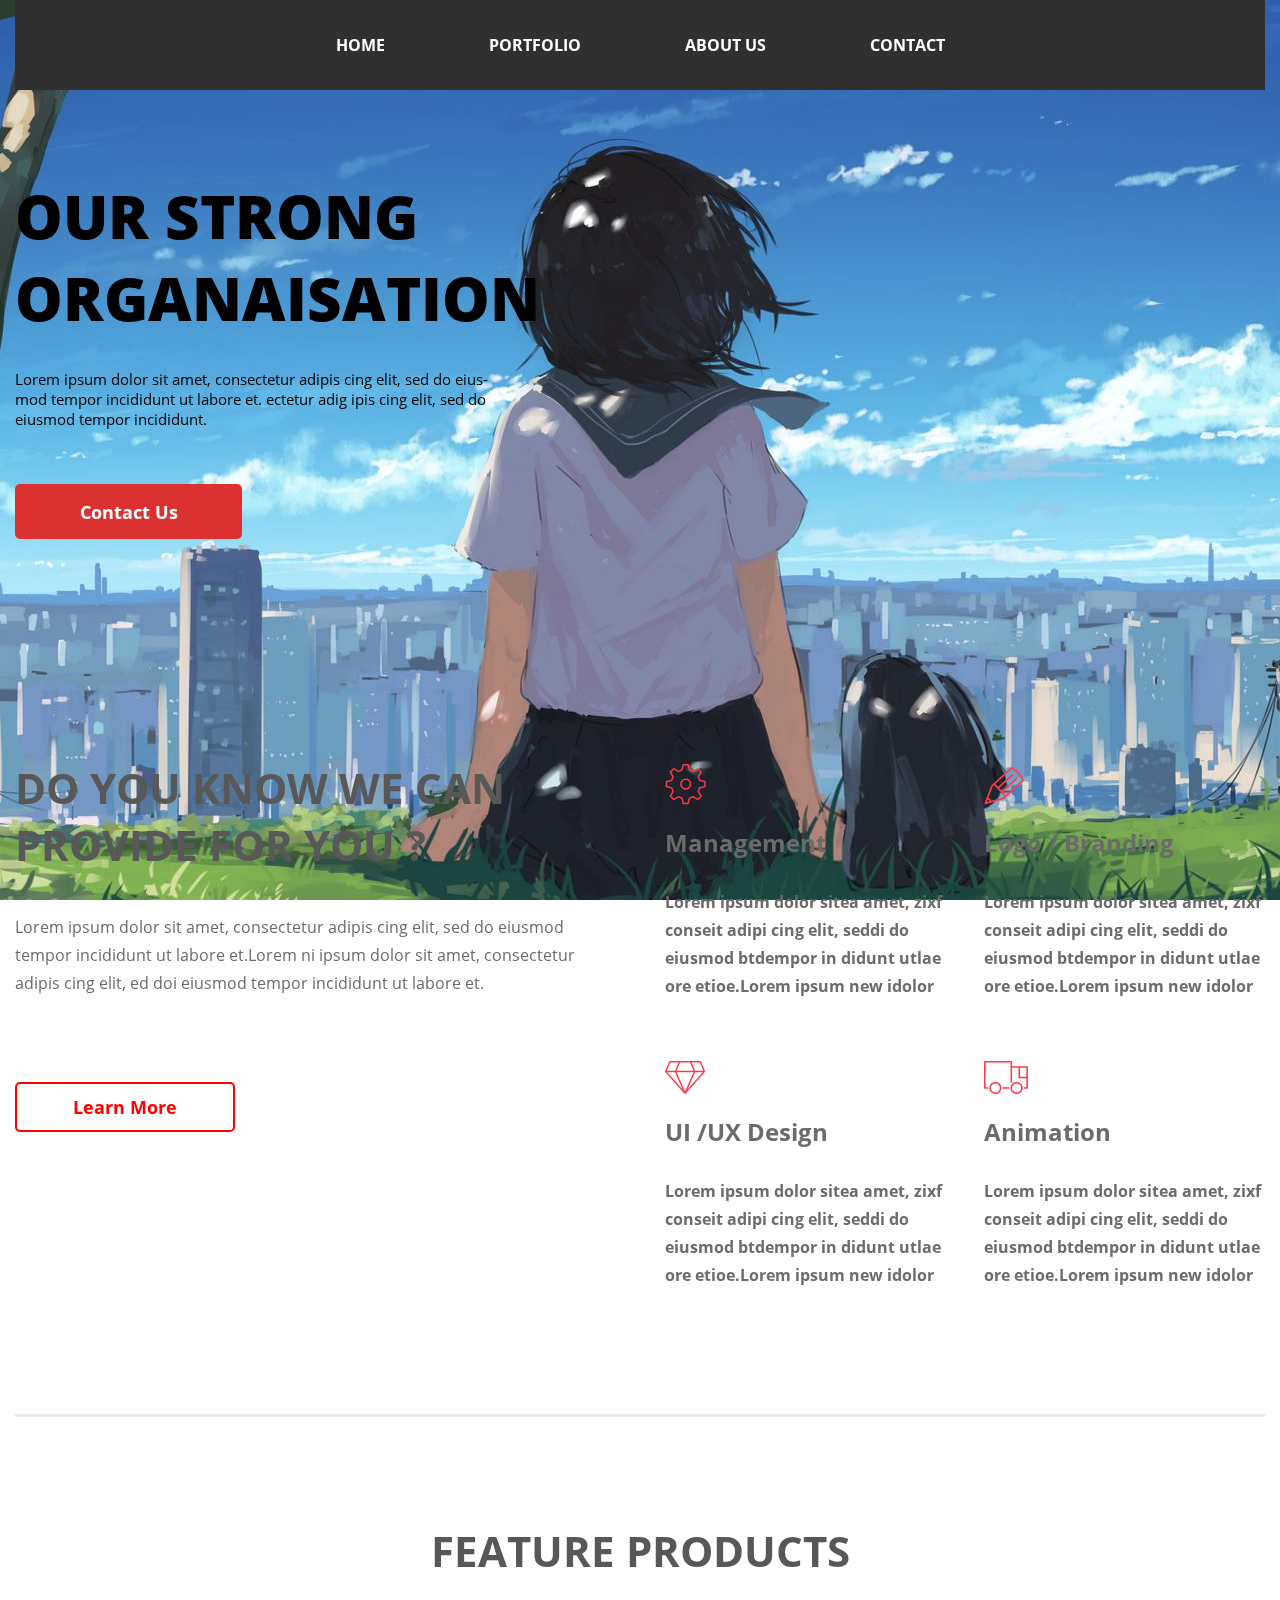
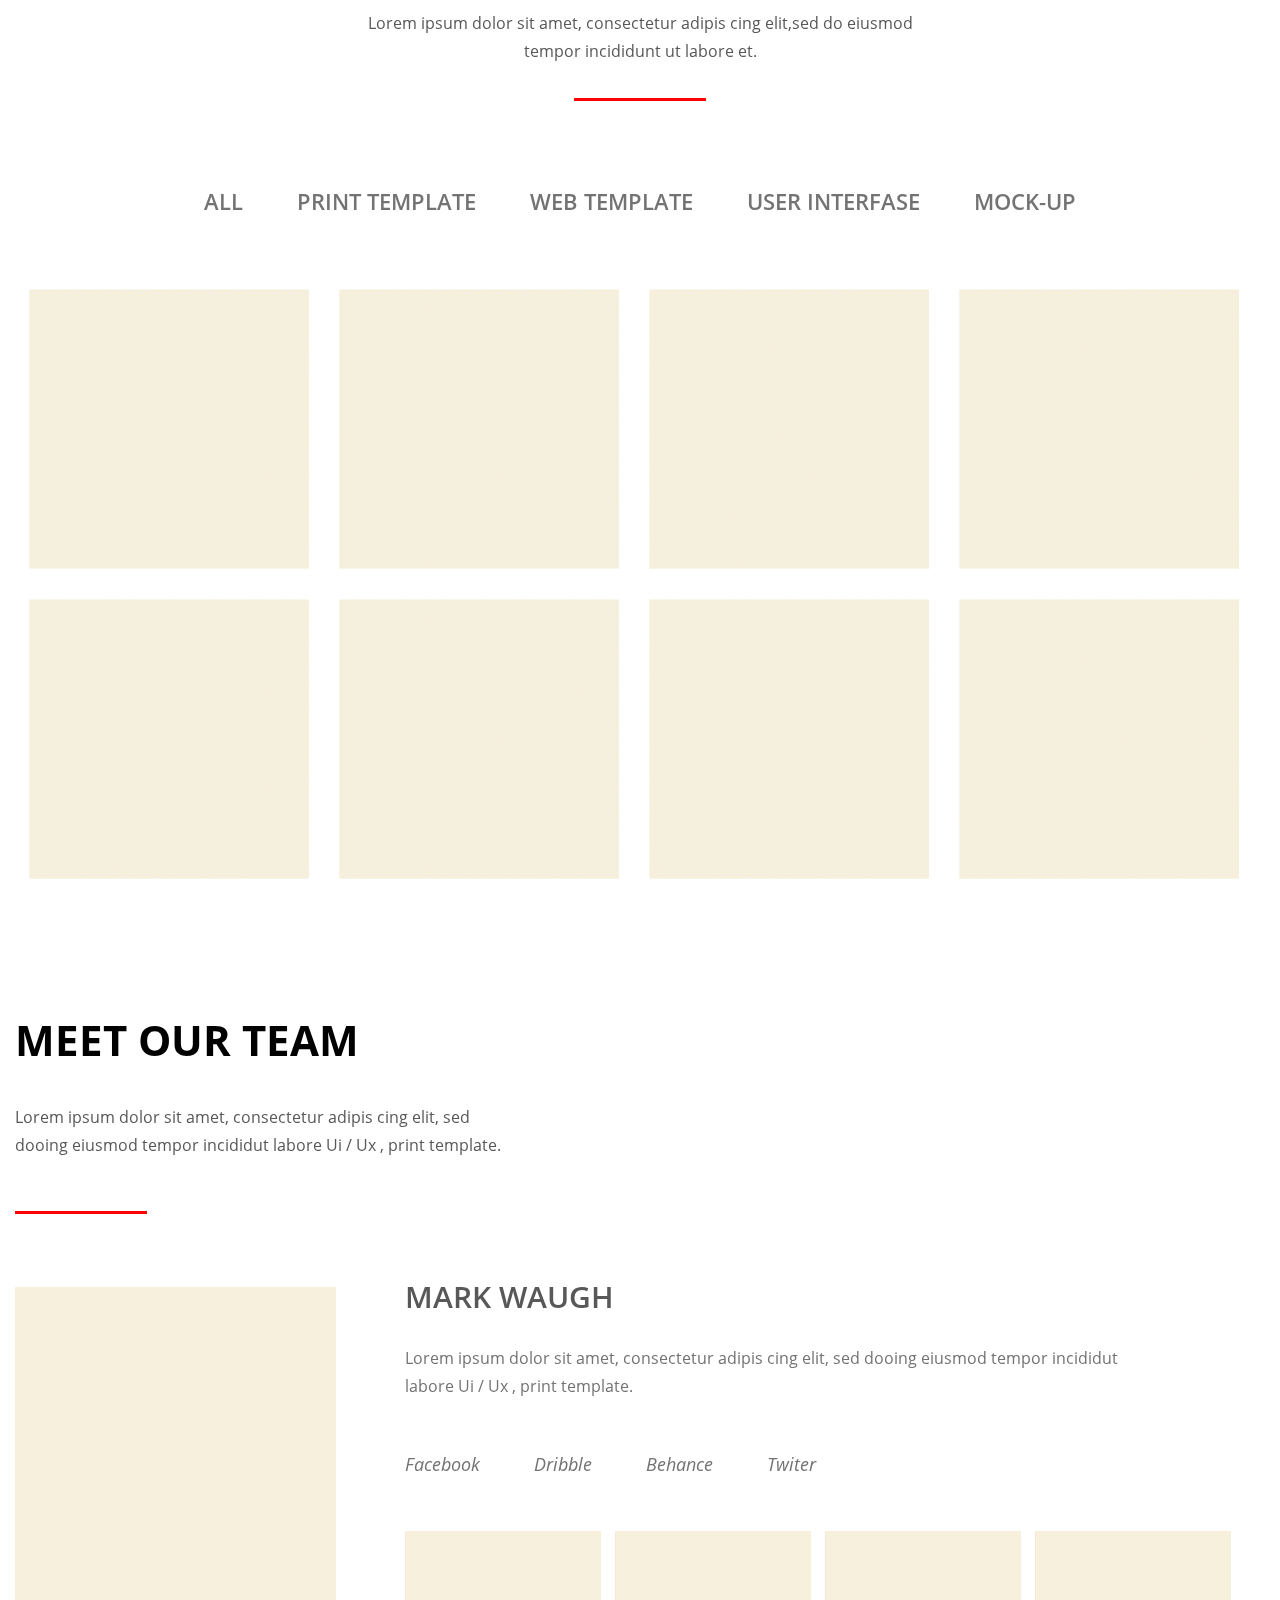
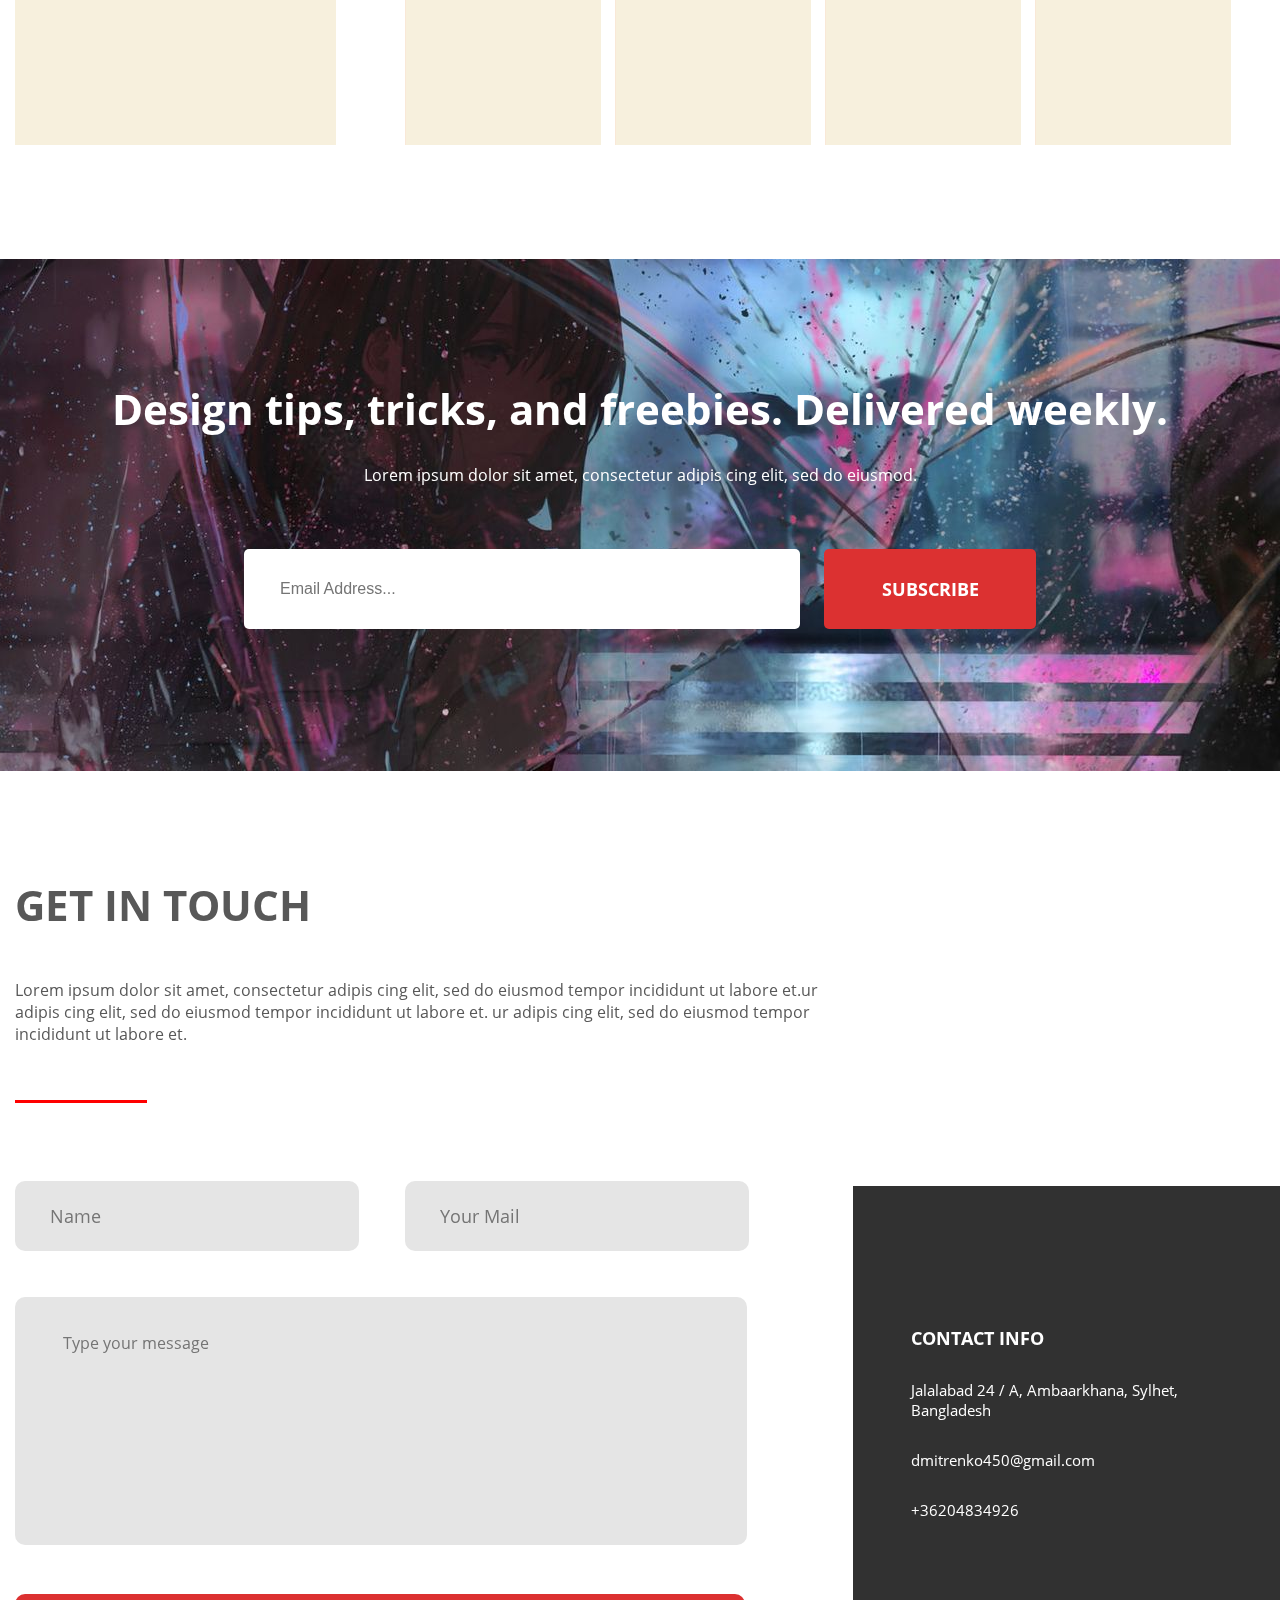
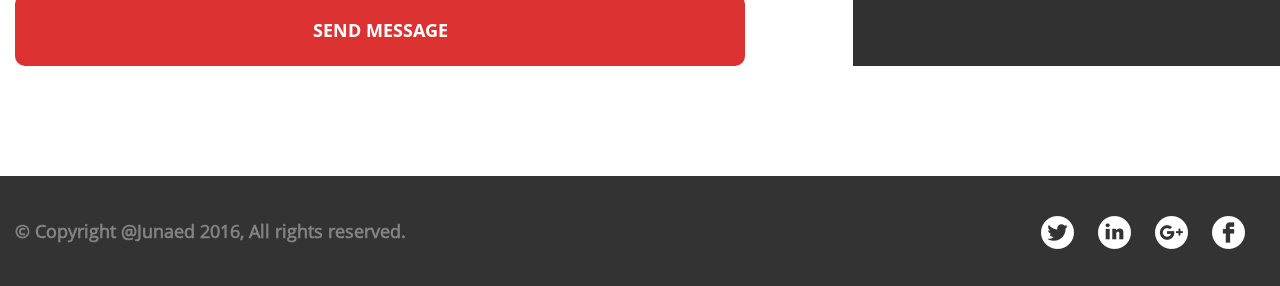
==== index.html @ b942300f "апро" ====
<!DOCTYPE html>
<html lang="en">
<head>
    <meta charset="UTF-8">
    <link rel="stylesheet" href="styel-test.css">
    <meta http-equiv="X-UA-Compatible" content="IE=edge">
    <meta name="viewport" content="width=device-width, initial-scale=1.0">
    <title>Document</title>
</head>
<body>
    <div class="continer">
    <header>
        <nav class="mine-menu">
            <ul>
                <li><a href="">HOME</a></li>
                <li><a href="">PORTFOLIO</a></li>
                <li><a href="">ABOUT US</a></li>
                <li><a href="">CONTACT</a></li>
            </ul>
        </nav>
        <section class="section-title">
        <div class="title"> <!--h1  white-space: pre-wrap;-->
            <h1>our strong<br> 
                organaisation</h1>
                <p> <!--p1  white-space: pre-wrap;-->
                    Lorem ipsum dolor sit amet, consectetur adipis cing elit, sed do eius-<br>
                    mod tempor incididunt  ut labore et. ectetur adig ipis cing elit, sed do<br> 
                    eiusmod tempor incididunt.
                </p>
        
            <div  class="Contact-Us-position">
                <form>
                    <input class="Contact-Us" type="button" value="Contact Us">
                </form>
            </div>

        </div>    
            <!--ВИДЕО-->
            <div class="video">
                <iframe width="550" height="350" src="https://www.youtube.com/embed/ZVgk7VWVw3w" title="YouTube video player" frameborder="0" allow="accelerometer; autoplay; clipboard-write; encrypted-media; gyroscope; picture-in-picture" allowfullscreen></iframe>
            </div>
        
        </section>
    </header>
    <article>
        <section class="tilte-2"><!--заголовок с текстом-->
            <div>
                <h2>
                do you know we can<br>
                provide for you ?
                </h2>
                <p>
                Lorem ipsum dolor sit amet, consectetur adipis cing elit, sed do eiusmod<br> 
                tempor incididunt ut labore et.Lorem ni ipsum dolor sit amet, consectetur<br> 
                adipis cing elit, ed doi eiusmod tempor incididunt ut labore et.
                </p>
            <!--кннопка-->
                <div class="Learn-More-position">
                    <form>
                        <input class="Learn-More" type="button" value="Learn More">
                    </form>
                </div>
            </div>
    </section>
    <section class="ikons">
            <div class="ikons-1">
                <img src="icons/Settings.png" alt="">
                <p>
                    <span>Management</span><br><br>
                    Lorem ipsum dolor sitea amet, zixf conseit
                    adipi cing elit, seddi do eiusmod btdempor
                    in didunt utlae ore etioe.Lorem ipsum new idolor
                </p>
            </div>

            <div class="ikons-2">   
                    <img src="icons/Pencil.png" alt="">
                <p> 
                    <span>Logo / Branding</span><br><br>
                    Lorem ipsum dolor sitea amet, zixf conseit
                    adipi cing elit, seddi do eiusmod btdempor
                    in didunt utlae ore etioe.Lorem ipsum new idolor
                </p>
            </div>
        
        
            <div class="ikons-3">
                    <img src="icons/Diamond.png" alt="">
                <p>
                    <span>UI /UX Design</span><br><br>
                    Lorem ipsum dolor sitea amet, zixf conseit
                    adipi cing elit, seddi do eiusmod btdempor
                    in didunt utlae ore etioe.Lorem ipsum new idolor
                </p>
            </div>

            <div class="ikons-4">
                <img src="icons/Truck 2.png" alt=""> 
                <p>
                    <span>Animation</span><br><br>
                    Lorem ipsum dolor sitea amet, zixf conseit
                    adipi cing elit, seddi do eiusmod btdempor
                    in didunt utlae ore etioe.Lorem ipsum new idolor
                </p>
            </div>
        
        </section>
        <section>
            <!--заголовок этого блока-->
            <div class="product">
                <h3>feature products</h3>
                <p>
                    Lorem ipsum dolor sit amet, consectetur adipis cing elit,sed do eiusmod<br>
                     tempor incididunt ut labore et.
                </p>
                <hr size=3px width=130px align="center" color="red">
            </div>
            <!--меню со ссылками-->
            <div class="link-menu">
                <ul>
                    <li><a href="#">ALL</a></li>
                    <li><a href="#">PRINT TEMPLATE</a></li>
                    <li><a href="#">WEB TEMPLATE</a></li>
                    <li><a href="#">USER INTERFASE</a></li>
                    <li><a href="#">MOCK-UP</a></li>     
                </ul>
            </div>
            <!--картинки этого блока-->
            <div class="bg">
                <img src="img/Layer 1.png" alt="">
                <img src="img/Layer 1.png" alt="">
                <img src="img/Layer 1.png" alt="">
                <img src="img/Layer 1.png" alt="">
                <img src="img/Layer 1.png" alt="">
                <img src="img/Layer 1.png" alt="">
                <img src="img/Layer 1.png" alt="">
                <img src="img/Layer 1.png" alt="">
                
            </div>
        </section>
        <section>
            <div class="team">
                <h4>
                    Meet our team
                </h4>
                <p>
                    Lorem ipsum dolor sit amet, consectetur adipis cing elit, sed<br>
                    dooing eiusmod tempor incididut labore Ui / Ux , print template.
                </p>
                <hr size="3px" align="left" width="130px" color="red">
            </div> 
            <div class="vzardini">
                <img src="img/vzardini.png" alt="">
            </div>
            <div class="mark">
                <P>
                   <span>mark waugh</span><br><br>
                    Lorem ipsum dolor sit amet, consectetur adipis cing elit, sed dooing eiusmod tempor incididut<br>
                    labore Ui / Ux , print template.
                </P>
                <ul>
                    <li>Facebook</li>
                    <li>Dribble</li>
                    <li>Behance</li>
                    <li>Twiter</li>
                </ul>
            
            <div class="adonadoni">
                <ul>
                    <li class="img-1"><p>sokina jue</p></li>
                    <li class="img-2"><p>saske</p></li>
                    <li class="img-3"><p>sokina jue</p></li>
                    <li class="img-4"><p>sokina jue</p></li>                                   
                </ul>
            </div>
        </section>
        <section class="Design-tips">
            <div class="text-Design-tips">
                <p>
                    <span>Design tips, tricks, and freebies. Delivered weekly.</span><br><br>
                    Lorem ipsum dolor sit amet, consectetur adipis cing elit, sed do eiusmod.<!-- opensans regular-->
                </p>
            </div>
            <form class="submit-email">
                <input class="email" type="text" name="email" placeholder="Email Address...">
                <input class="subscribe" type="submit" value="subscribe">
            </form>
        </section>
        <section>
            <div class="get-in-touch">
                <h5>get in touch</h5>
                <p> Lorem ipsum dolor sit amet, consectetur adipis cing elit, sed do eiusmod tempor incididunt ut labore et.ur<br>
                    adipis cing elit, sed do eiusmod tempor incididunt ut labore et. ur adipis cing elit, sed do eiusmod tempor<br>
                    incididunt ut labore et.</p>
                    <hr width="130px" color="red" size="3px" align="left">
            </div>
            <div class="submit-form">
                <form action="">
                    <input class="name" type="text" name="Name" placeholder="Name">
                    <input class="mail" type="text" name="email" placeholder="Your Mail"><br>
                    <textarea class="message" name="text" placeholder="Type your message"></textarea><br>
                    <input class="submit" type="submit" value="Send message">
                </form>
            </div>

            <div class="list-info">
                <ul>
                    <li><span>Contact info</span></li>

                    <li><p>Jalalabad 24 / A, Ambaarkhana, Sylhet,<br> Bangladesh</p></li>
                       
                    <li><a href="">dmitrenko450@gmail.com</a></li>
                    
                    <li><a href="">+36204834926</a></li>
                </ul>
            </div>
        </section>
    </article>
    <footer>
        <div class="basement">
            <p class="basement__text">
                © Copyright @Junaed 2016, All rights reserved.
            </p>
            <ul class="basement__list">
                <li><img src="icons/1468368398_Twitter_Rounded_Solid.png" alt=""></li>
                <li><img src="icons/1468368407_LinkedIn_Rounded_Solid.png" alt=""></li>
                <li><img src="icons/1468368412_Google_Rounded_Solid.png" alt=""></li>
                <li><img src="icons/1468368389_Facebook_Rounded_Solid.png" alt=""></li>
            </ul>
        </div>
    </footer>
</div>
</body>
</html>
---- styel-test.css ----
body{
    margin: 0%;
}

header{
    
}

header::before{
    content: '';
    display: block;
    height: 100%;
    width: 100%;
    background-image: url(img/devushka_trava_gorod_213102_1920x1080.jpg);
    background-repeat: no-repeat;
    background-position: center;
    position: absolute;
    left: 0px;
    z-index: -1;
    margin: 0%;
}
.continer{ 
    max-width: 1250px;
    margin: 0px auto;
    margin-top: 0%;
}

@media all and (max-width:1250px){
    .continer{
        max-width: 1024px;
    }
    header::before{
        background-image: url(img/devushka_trava_gorod_213102_1024x600.jpg);
        max-height: 100%;
    }
}

@media all and (max-width:1020px) {
    .continer{
        max-width: 720px;

    }
    header::before{
        background-image: url(img/devushka_trava_gorod_213102_720x1280.jpg);
        max-height: 1280px;
    }
}
@media all and (max-width:720px){
    .continer{
        max-width: none;
    }
    header::before{
        background-image: url(img/devushka_trava_gorod_213102_480x854.jpg);
        max-height: 100%;
    }   
}




@font-face {
    font-family: opensans;
    font-weight: bold;
    src: url(fonts/OpenSans-Bold.ttf);
}
@font-face {
    font-family: opensansExtra;
    font-weight: ExtraBold;
    src: url(fonts/OpenSans-ExtraBold.ttf);
}
@font-face {
    font-family: opensansRegular;
    font-weight: Regular;
    src: url(fonts/OpenSans-Regular.ttf);
}
@font-face {
    font-family: mayrand;
    font-weight: regular;
    src: url(fonts/mayrand-Regular.ttf);
}
@font-face {
    font-family: 'opensans semibold';
    font-weight: semibold;
    src: url(fonts/OpenSans-SemiBold.ttf);
}
@font-face {
    font-family: opensans-italik;
    src: url(fonts/OpenSans-Italic.ttf);
}
.mine-menu{
    
    background-color: #313030;
    max-height: 90px;   
}
 .mine-menu ul {
    text-align: center;
    margin: 0%;
    padding: 0%;
}
 .mine-menu ul li {  
    list-style-type: none;
    display: inline-block;
}
.mine-menu ul li a{
    color: white;
    font-family: opensans;
    font-weight: bold;
    display: block; 
    height: 90px;
    padding: 0 50px;
    line-height: 90px;
}
.mine-menu ul li a:link{
    text-decoration: none;     
}

.mine-menu ul li a:hover {
    background-color: #dd4142;  
}



.title{ 
    display: inline-block;
}
.title h1{
    font-family: opensansExtra;
    font-weight: ExtraBold;
    font-size: 60px;
    display: inline-block;   
    margin: 85px 0px 0px 0px;
    text-transform: uppercase;  
}
.title p{
    font-family: opensansRegular;
    font-weight: boldRegular;
    color: black;
    margin: 30px 0px 55px 0px;
    font-size: 15px;
    
}
.Contact-Us-position{
    display: block;
    margin-bottom: 120px;
    
    
}
.Contact-Us{ 
    cursor: pointer;
    background: #dc3131;
    color: white;
    font-family: opensans;
    font-weight: bold;
    font-size: 18px;
    border: 0;
    border-radius: 5px;
    min-width: 227px;
    min-height: 55px;   
}

.video{
    float: right;
    border: none;
    margin-top: 105px;
}








.tilte-2{
    display: inline-block;
     height: 755px;
}
.tilte-2 h2{
    
    font-family: opensans;
    font-weight: bold;
    font-size: 42px;
    text-transform: uppercase;
    color: #585858;
    margin: 100px 0px 40px 0px;
    display: inline-block;
}

.tilte-2 p{
    font-family: opensansRegular;
    font-weight: Regular;
    font-size: 16px;
    line-height: 28px;
    color: #6b6b6b;
    margin: 0%;
    
}

.Learn-More-position{
    margin: 85px 0px 125px 0px;
}

.Learn-More{
    cursor: pointer;
    background-color: white;
    width: 220px;
    height: 50px;
    font-family: opensans;
    font-weight: bold;
    font-size: 18px;
    border: 2px solid red;
    border-radius: 5px;
    color: red;

}

.ikons{
    float: right;
    width: 600px;
    margin-top: 105px;
    padding-bottom: 110px;
    

}

.ikons-1{
    display: inline-block;
    width: 280px; 
    padding-right: 35px;
    padding-bottom: 45px;
    font-family: opensans;
    font-size: 16px;
    line-height: 28px;
    color: #6b6b6b;
    margin: 0%;
}
.ikons-2{
    display: inline-block;
    width: 280px;
    line-height: 28px;
    font-family: opensans;
    font-size: 16px;
    color: #6b6b6b;
    margin: 0%;
}
.ikons-3{
    display: inline-block;
    width: 280px;
    line-height: 28px;
    padding-right: 35px;
    font-family: opensans;
    font-size: 16px;
    color: #6b6b6b;
    margin: 0%;
}
.ikons-4{
    display: inline-block;
    width: 280px;
    line-height: 28px;
    font-family: opensans;
    font-size: 16px;
    color: #6b6b6b;
    margin: 0%;
}

.ikons-1 span{
    font-size: 24px;
    
}
.ikons-2 span{
    font-size: 24px;
    
}
.ikons-3 span{
    font-size: 24px;
    
}
.ikons-4 span{
    font-size: 24px;
    
}




.product{
    border-top: 3px solid #ebebeb;
    
    
}

.product h3{
    margin: 105px 0px 30px 0px;
    text-align: center;
    font-family: opensans;
    font-weight: bold;
    font-size: 42px;
    text-transform: uppercase;
    color: #585858;
}

.product p{
    font-family: opensansRegular;
    text-align: center;
    font-size: 16px;
    line-height: 28px;
    color: #585858;
    margin: 0px 0px 33px 0px;
}

.link-menu{
    margin: 85px 0px 60px 0px;
}

.link-menu ul{
    text-align: center;
    padding: 0%;
    
}

.link-menu ul li{
    padding: 0px 25px;
    list-style-type: none;
    display: inline-block;
}

.link-menu ul li a{
    text-decoration: none;
    font-family: 'opensans semibold';
    font-weight: semibold;
    font-size: 22px;
    color: #737373;
}

.link-menu ul li a:link{

}

.link-menu ul li a:hover{
    color: red;
}

.bg{
    margin: 0px 1px;
}

.bg img{
    width: 280px;
    height: 280px;
    margin: 13px 13px; 
}

.team{
    margin-top: 115px;
}

.team h4{
    font-family: opensans;
    font-weight: bold;
    font-size: 42px;
    text-transform: uppercase;
    margin: 0%;
}

.team p{
    margin-top: 35px;
    margin-bottom: 52px;
    font-family: opensansRegular;
    font-size: 16px;
    line-height: 28px;
    color: #585858;
}

.vzardini{
    margin-top: 65px;
    display: inline-block;
}

.mark{
    display: inline-block;
    vertical-align: top;
    margin-top: 45px;
    margin-left: 65px;
}

.mark span{
    font-family: 'opensans semibold';
    font-size: 30px;
    text-transform: uppercase;
    color: #585858;
}

.mark p{
    font-family: opensansRegular;
    line-height: 28px;
    font-size: 16px;
    color: #737373;
}

.mark ul{
    padding: 0px;
    margin-top: 52px;
}

.mark ul li{
    list-style-type: none;
    display: inline-block;
    padding-right: 50px;
    color: #737373;
    font-family: opensans-italik;
    font-size: 18px;
    line-height: 24px;
}

.adonadoni{
    margin-top: 55px;
    height: 215px;
    padding-right: 10px;
}

.adonadoni ul li{
    padding: 0%;
    margin-right: 10px;
}


.img-1 {
    width: 196px;
    height: 214px;
    background-image: url("img/adonadoni.png");
    margin: 0%; 
    display: inline-block; 
}

.img-2 {
    display: inline-block;  
    width: 196px;
    height: 214px;
    background-image: url("img/adonadoni.png"); 
    margin: 0%;  
}

.img-3 {
    display: inline-block;   
    width: 196px;
    height: 214px;
    background-image: url("img/adonadoni.png");
    margin: 0%; 
}

.img-4 {
    display: inline-block;
    width: 196px;
    height: 214px;
    background-image: url("img/adonadoni.png");
    margin: 0%;  
}

.adonadoni ul li p{
    margin-top: 178px;
    color: white;
    font-family: 'opensans semibold';
    font-size: 18px;
    height: 36px;
    background-image: url(img/Rectangle-8.png);
    text-transform: uppercase;
    text-align: center;
    opacity: 0;
}

.adonadoni ul li p:hover{
    opacity: 1;
}

.Design-tips{
    margin-top: 110px;
    
    background-position: center;
    width: 100%;
    height: 512px;
}

.Design-tips::before{
    content: '';
    display: block;
    height: 512px;
    width: 100%;
    background-image: url(img/devushka_zontik_anime_141156_2048x1152.jpg);
    background-repeat: no-repeat;
    background-position: center;
    position: absolute;
    left: 0px;
    z-index: -1;
    margin: 0%;
}

.text-Design-tips{
    text-align: center;
    padding-top: 138px;
    color: white;
}

.text-Design-tips p{
    margin: 0%;
    line-height: 28px;
    font-size: 16px;
    font-family: opensansRegular;
}

.text-Design-tips span{
    font-family: opensans;
    font-weight: bold;
    font-size: 42px;
    line-height: 24px;
}

.submit-email{
    text-align: center;
    margin-top: 60px;
}

.email{
    padding: 0%;
    width: 520px;
    height: 80px;
    border: none;
    border-radius: 5px;
    font-size: 16px;
    padding-left: 36px;
    margin-right: 20px;
}

.email:active{
    border: none;

}

.subscribe{
    cursor: pointer;
    vertical-align: top;
    padding: 0%;
    width: 212px;
    height: 80px;
    border: none;
    border-radius: 5px;
    color: white;
    font-size: 18px;
    line-height: 34px;
    text-transform: uppercase;
    font-family: opensans;
    font-weight: bold;
    background-color: #dc3131;
    
}

.get-in-touch{
    margin-top: 105px;
    
}

.get-in-touch h5{
    font-family: opensans;
    font-weight: bold;
    font-size: 42px;
    margin: 0%;
    margin-bottom: 46px;
    text-transform: uppercase;
    color: #585858;
}

.get-in-touch p{
    font-family: opensansRegular;
    font-size: 16px;
    margin-bottom: 55px;
    color: #585858;
}

.submit-form{
    margin-top: 70px;
    display: inline-block;
}

.name{
    background-color: #e5e5e5;
    border: none;
    border-radius: 10px;
    width: 307px;
    height: 68px;
    font-family: opensansRegular;
    font-size: 18px;
    color: #6f6f6f;
    padding-left: 35px;
}

.mail{
    background-color: #e5e5e5;
    border: none;
    border-radius: 10px;
    width: 307px;
    height: 68px;
    margin-left: 42px;
    font-family: opensansRegular;
    font-size: 18px;
    color: #6f6f6f;
    padding-left: 35px;
}

.message{
    margin-top: 46px;    
    resize: none;
    background-color: #e5e5e5;
    border: none;
    border-radius: 10px;
    width: 682px;
    height: 211px;
    font-family: opensansRegular;
    font-size: 16px;
    color: #6f6f6f;
    padding-left: 48px;
    padding-top: 35px;
}

.submit{
    cursor: pointer;
    margin-top: 45px;
    padding: 0%;
    width: 730px;
    height: 72px;
    background-color: #dc3131;
    color: white;
    border: none;
    border-radius: 10px;
    font-family: opensans;
    font-weight: bold;
    font-size: 18px;
    text-transform: uppercase;
}

.list-info{
    
    color: white;
    display: inline-block;
    height: 480px;
    vertical-align: top;
    margin-top: 75px;
    margin-left: 100px;
    width: 411px;
    height: 480px;
}

.list-info::before{
    content: '';
    display: block;
    height: 480px;
    width: 100%;
    background: #313131;
    position: absolute;
    z-index: -1;
    
}

.list-info ul{
    padding: 0%;
    
    margin-top: 140px;
    
}

.list-info ul li {
    list-style-type: none;
    margin-top: 30px;
    margin-left: 58px;
    
}

.list-info ul li a{
    text-decoration: none;
    color: white;
    font-size: 15px;
    font-family: opensansRegular;

}

.list-info p{
    
    font-family: opensansRegular;
    font-size: 15px;
}

.list-info span{
    font-family: opensans;
    font-weight: bold;
    font-size: 18px;
    text-transform: uppercase;
}


.basement{
    
    margin-top: 110px;
    
}

.basement::before{
    content: '';
    display: block;
    height: 110px;
    width: 100%;
    background: #343333;
    position: absolute;
    left: 0px;
    z-index: -1;
}

.basement__text{
    display: inline-block;
    line-height: 110px;
    margin: 0%;
    color: #838383;
    font-family: opensansRegular;
    font-size: 18px;
    font-weight: bold;
    
}



.basement__list{
    margin: 0%;
    float: right;
    padding: 0%;
    height: 110px;
}

.basement__list li{
    list-style-type: none;
    display: inline-block; 
    margin: 0%; 
    margin-top: 40px;
    padding-right: 20px;
}

.basement__list li img{
    margin: 0%;

}
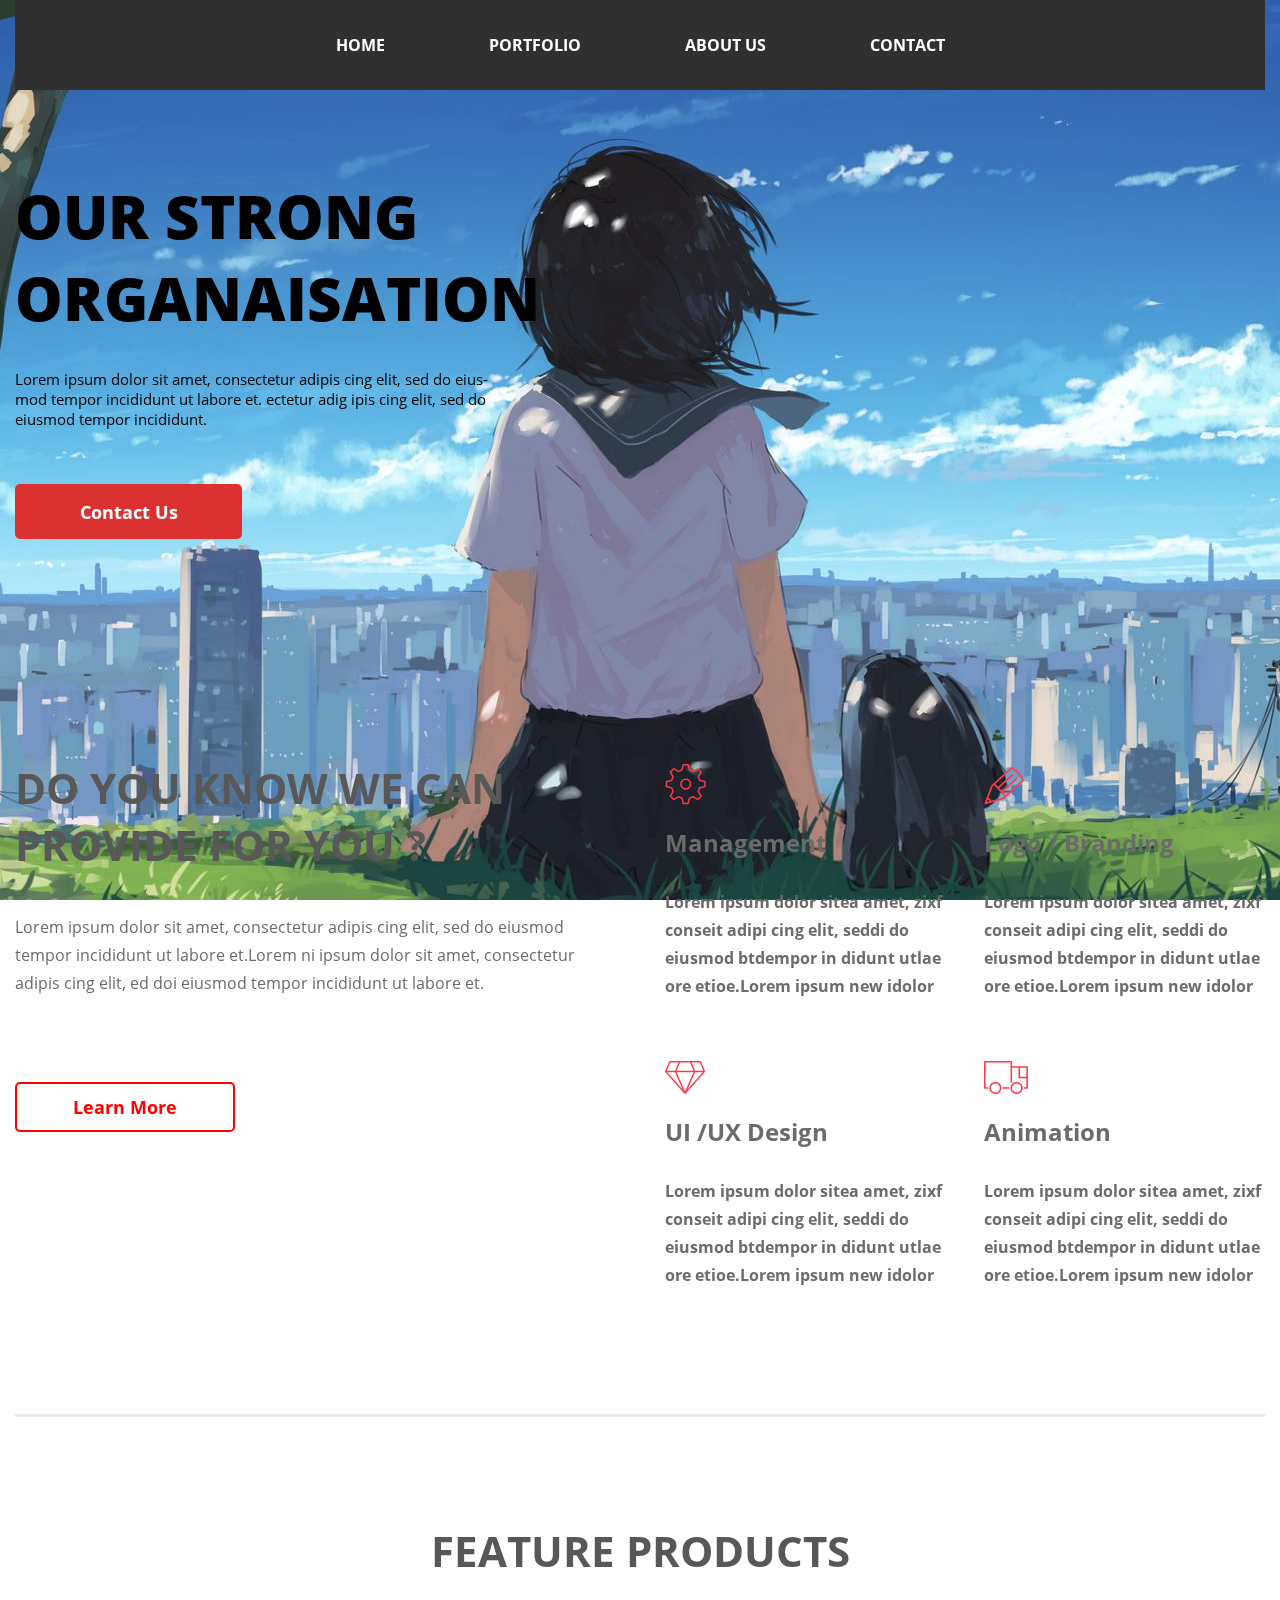
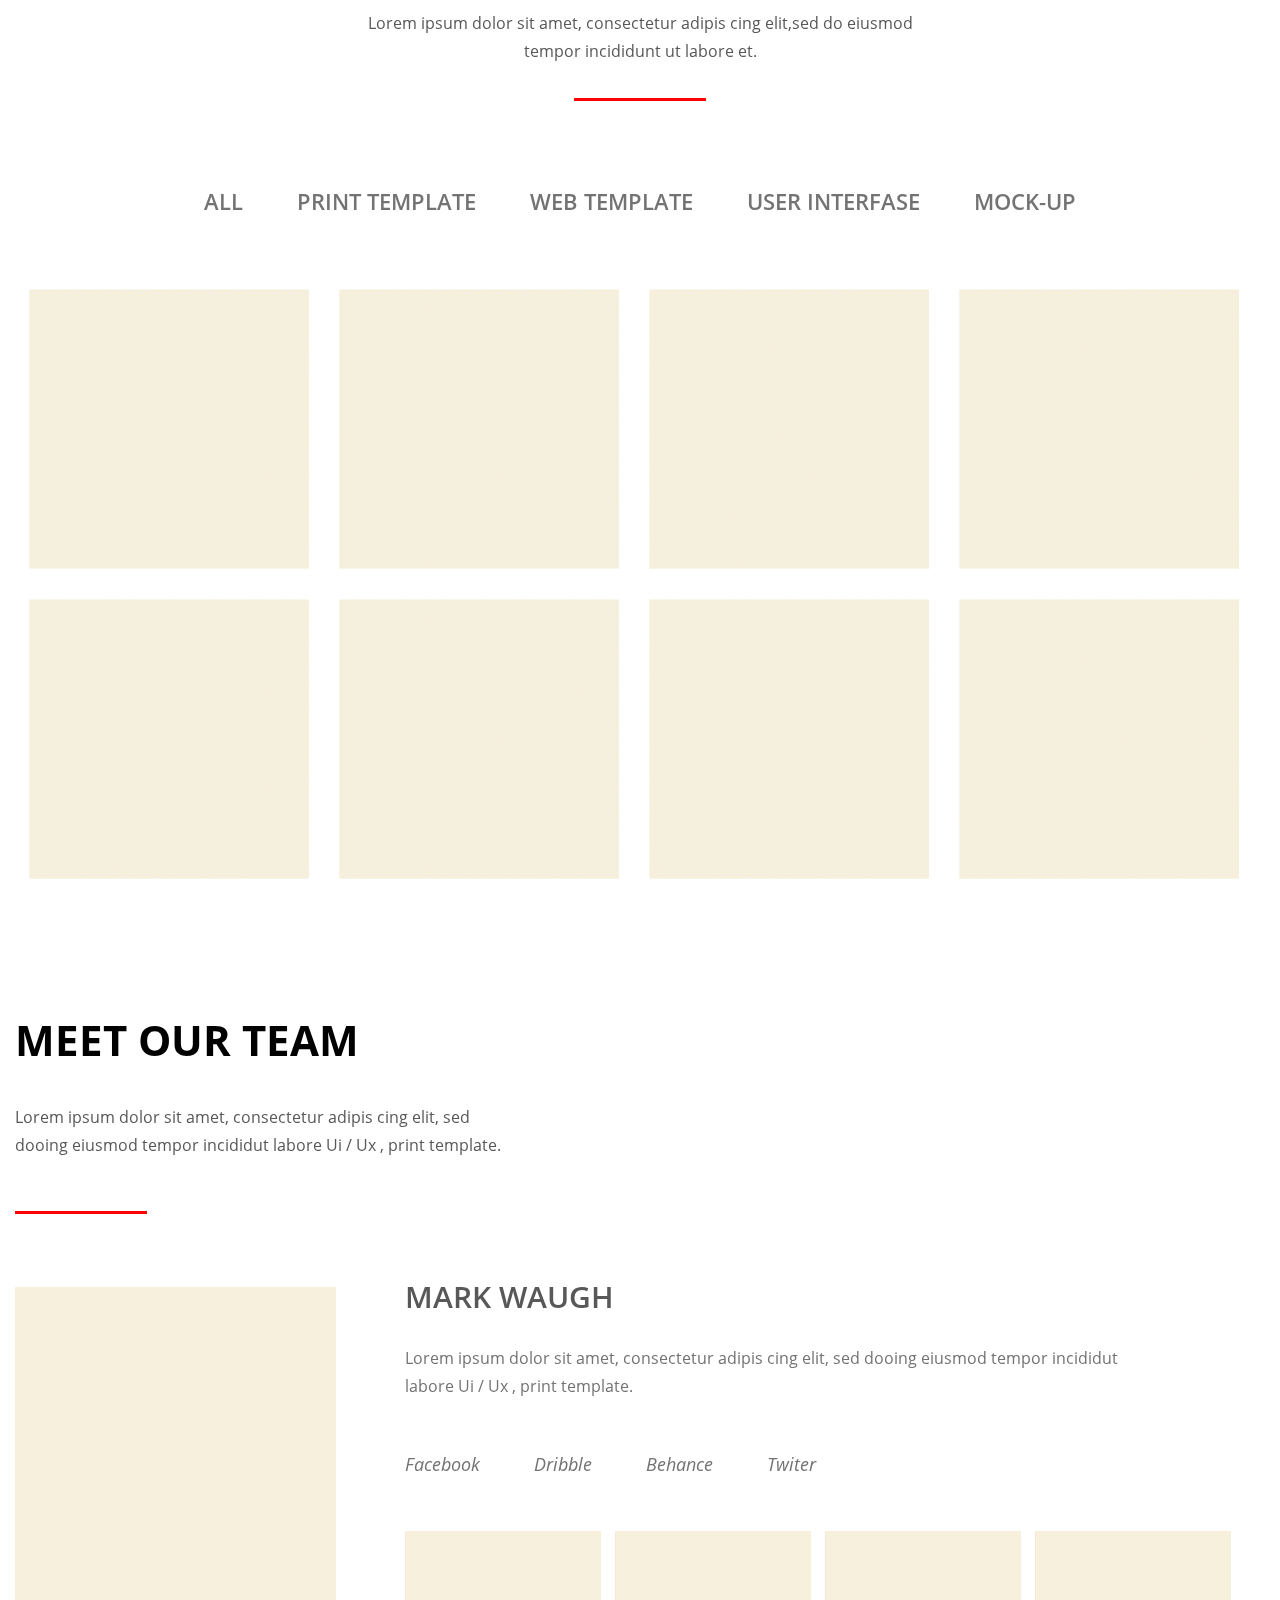
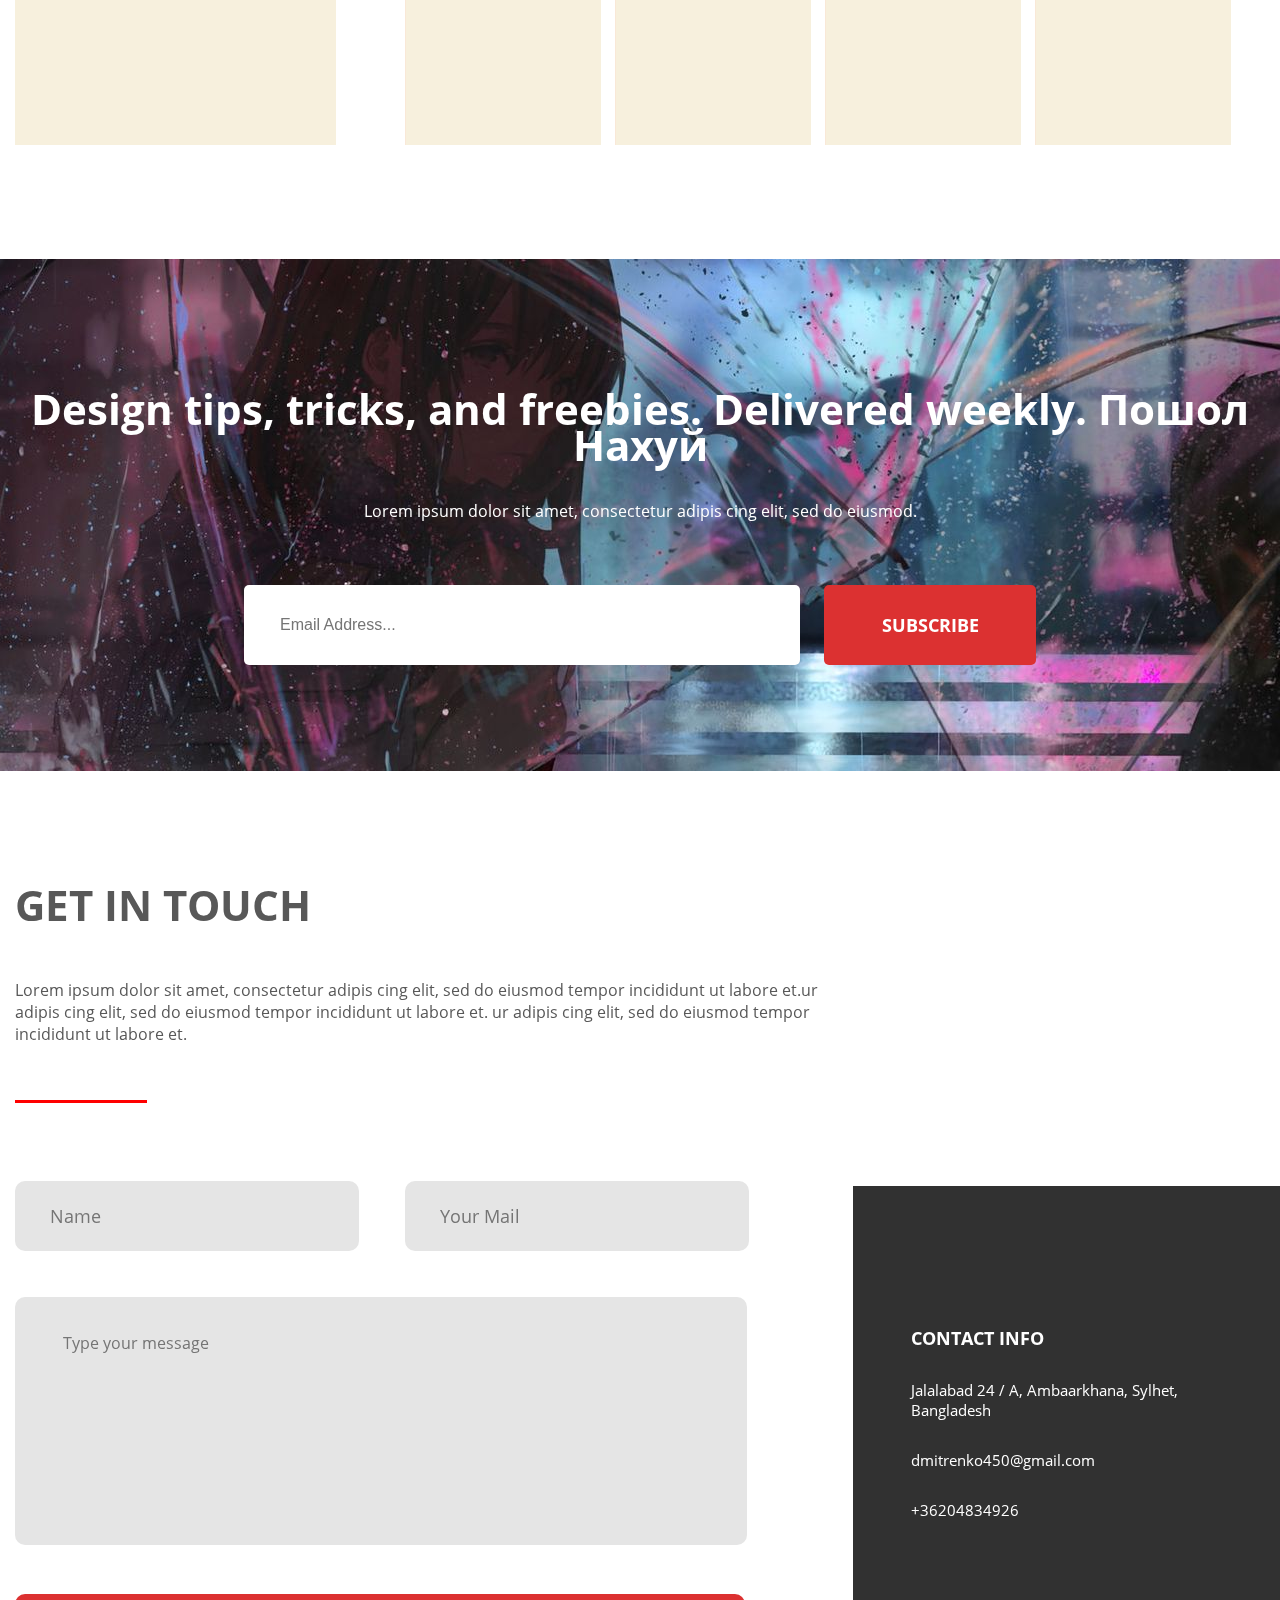
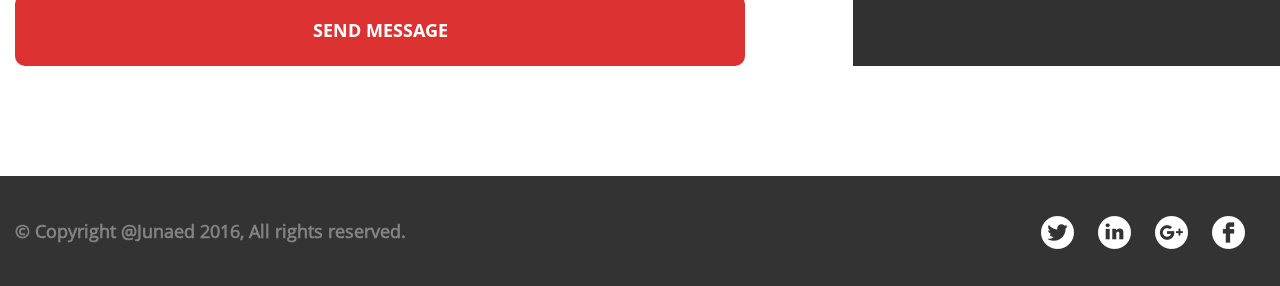
==== commit d7b21ed0: "+text" ====
--- a/index.html
+++ b/index.html
@@ -177,7 +177,7 @@
         <section class="Design-tips">
             <div class="text-Design-tips">
                 <p>
-                    <span>Design tips, tricks, and freebies. Delivered weekly.</span><br><br>
+                    <span>Design tips, tricks, and freebies. Delivered weekly. Пошол Нахуй</span><br><br>
                     Lorem ipsum dolor sit amet, consectetur adipis cing elit, sed do eiusmod.<!-- opensans regular-->
                 </p>
             </div>
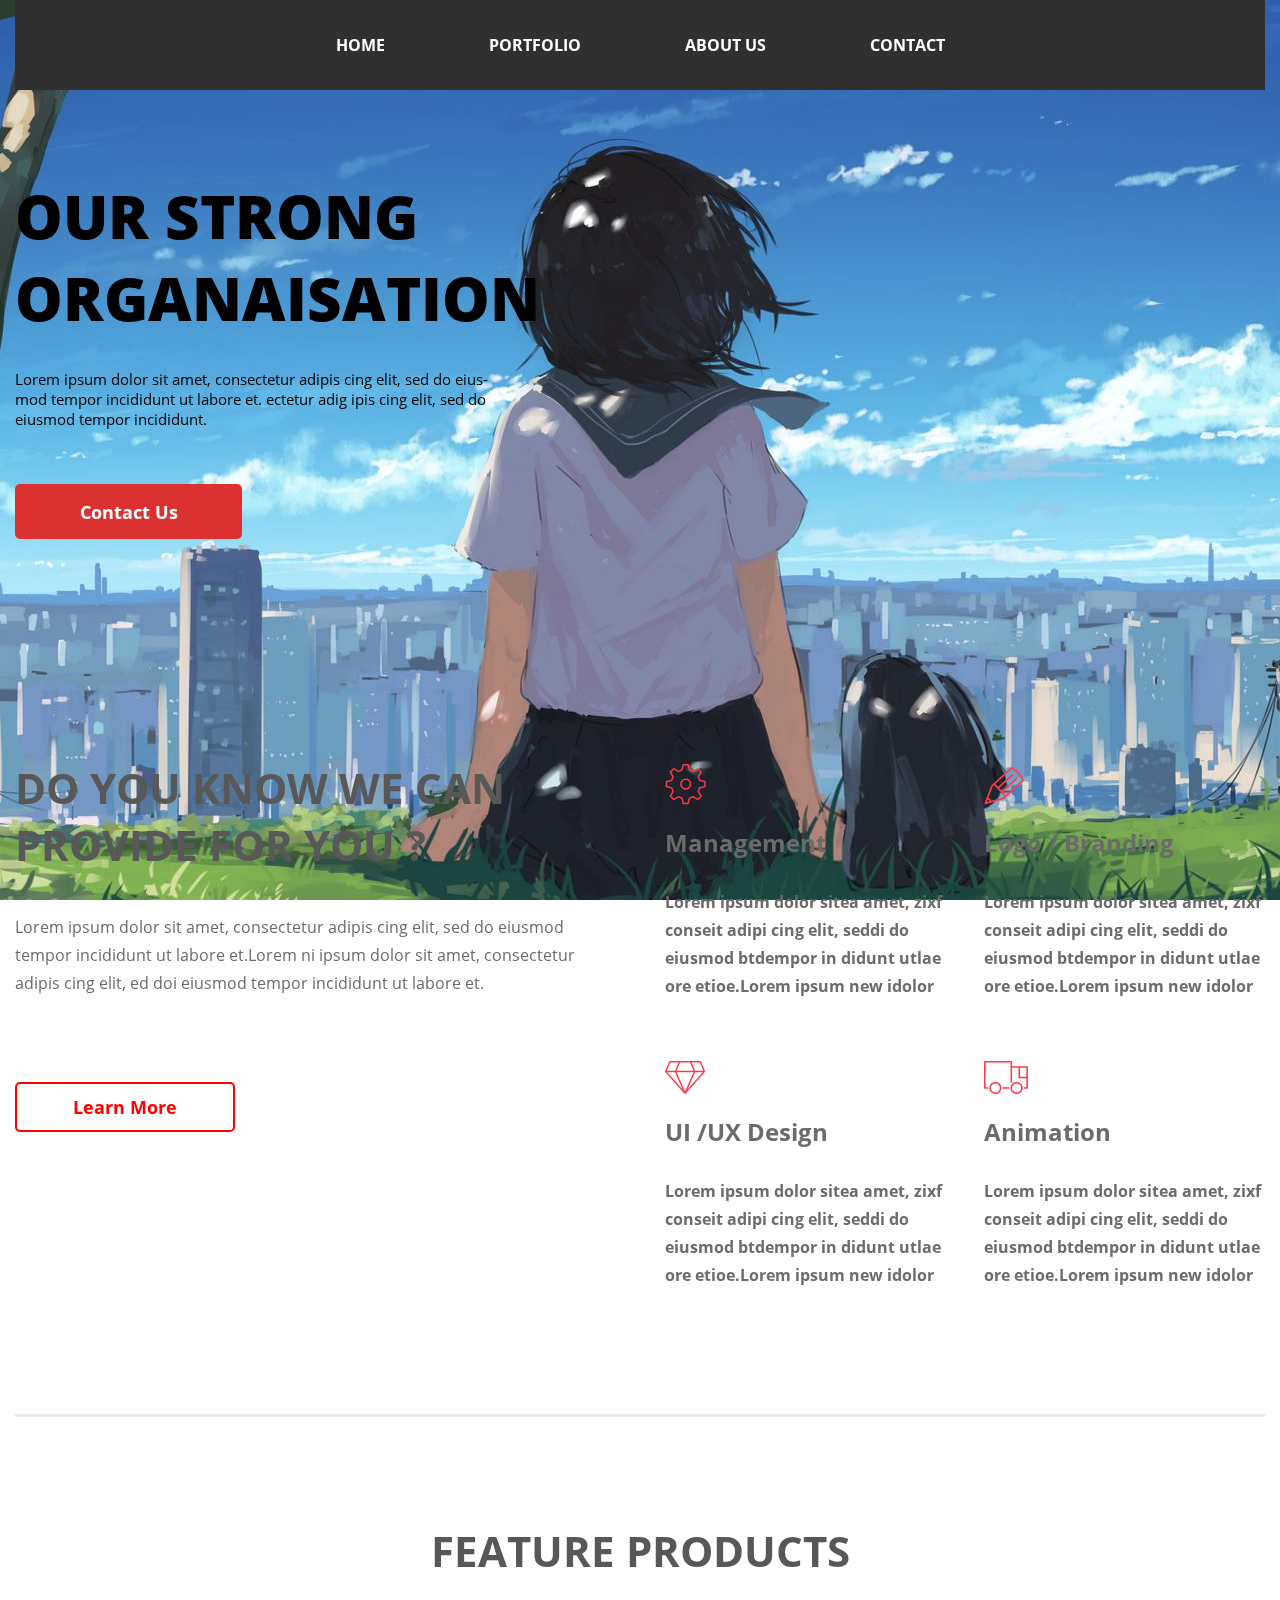
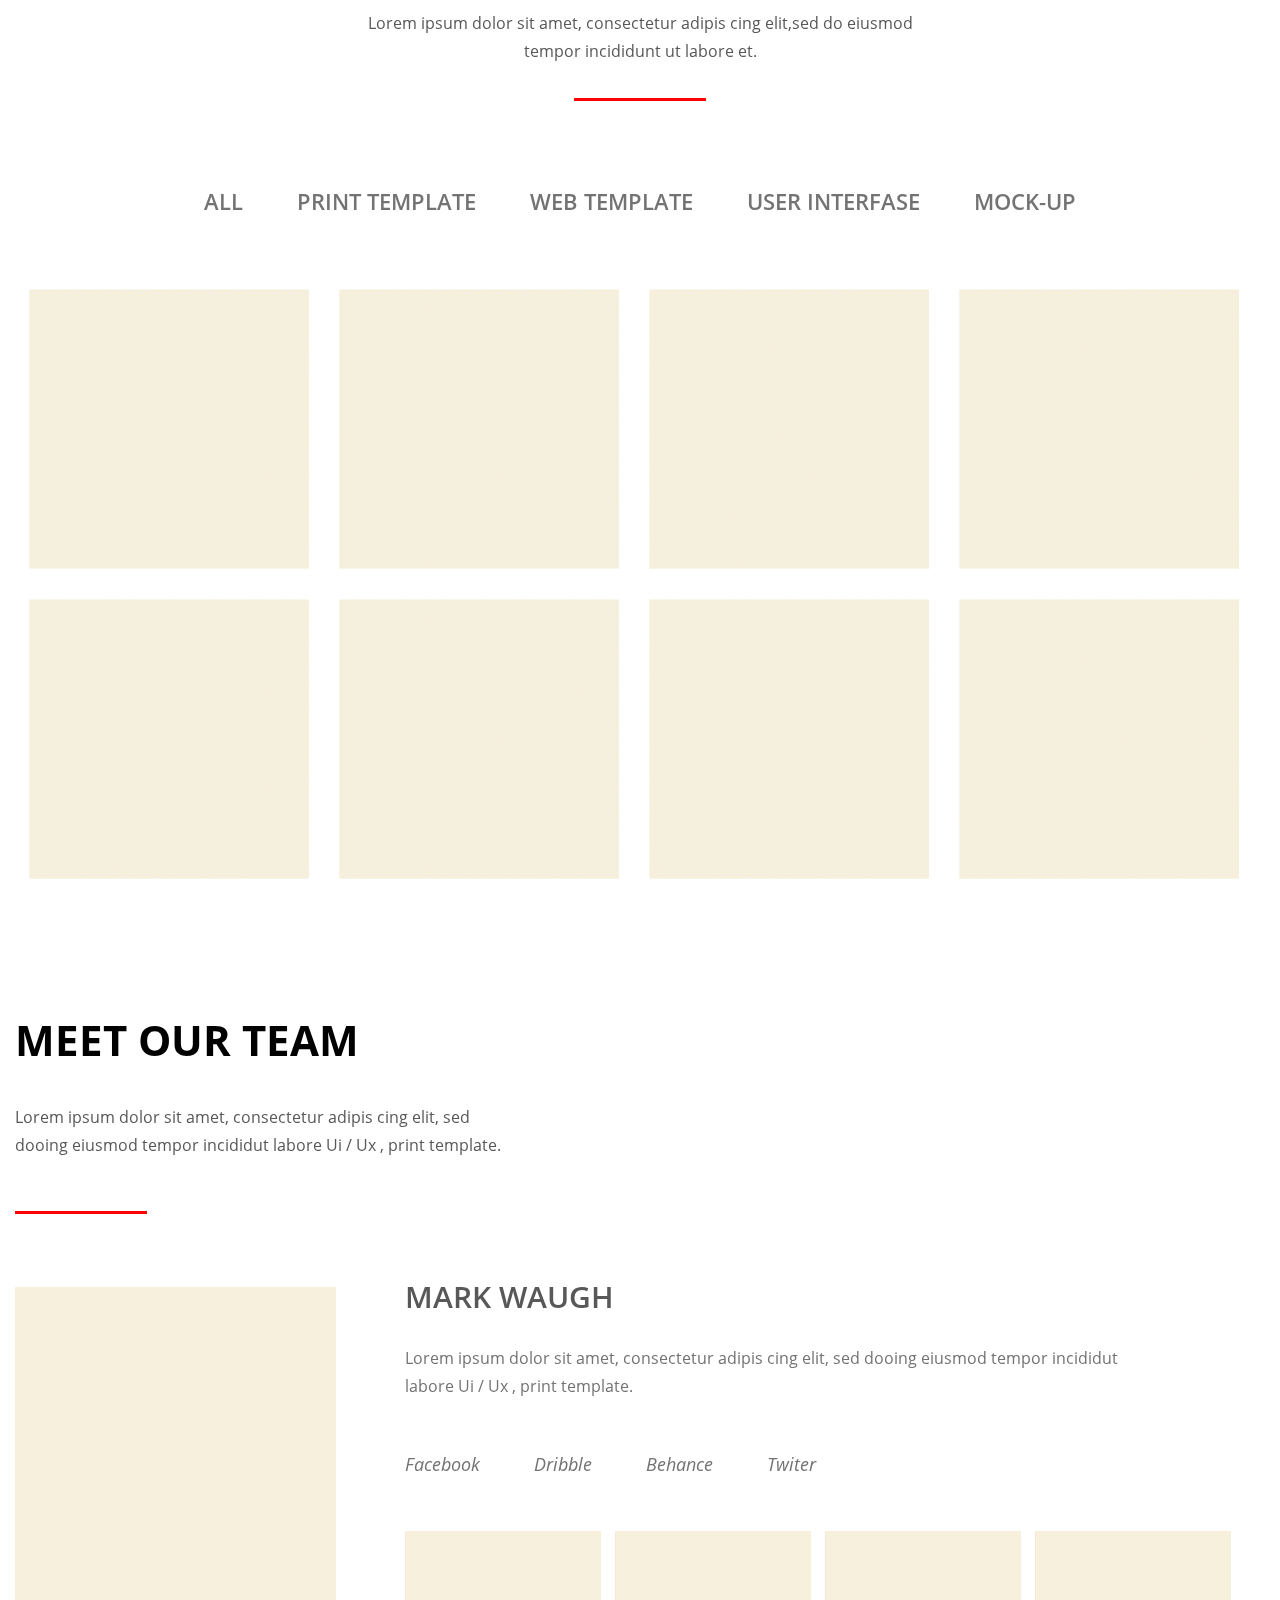
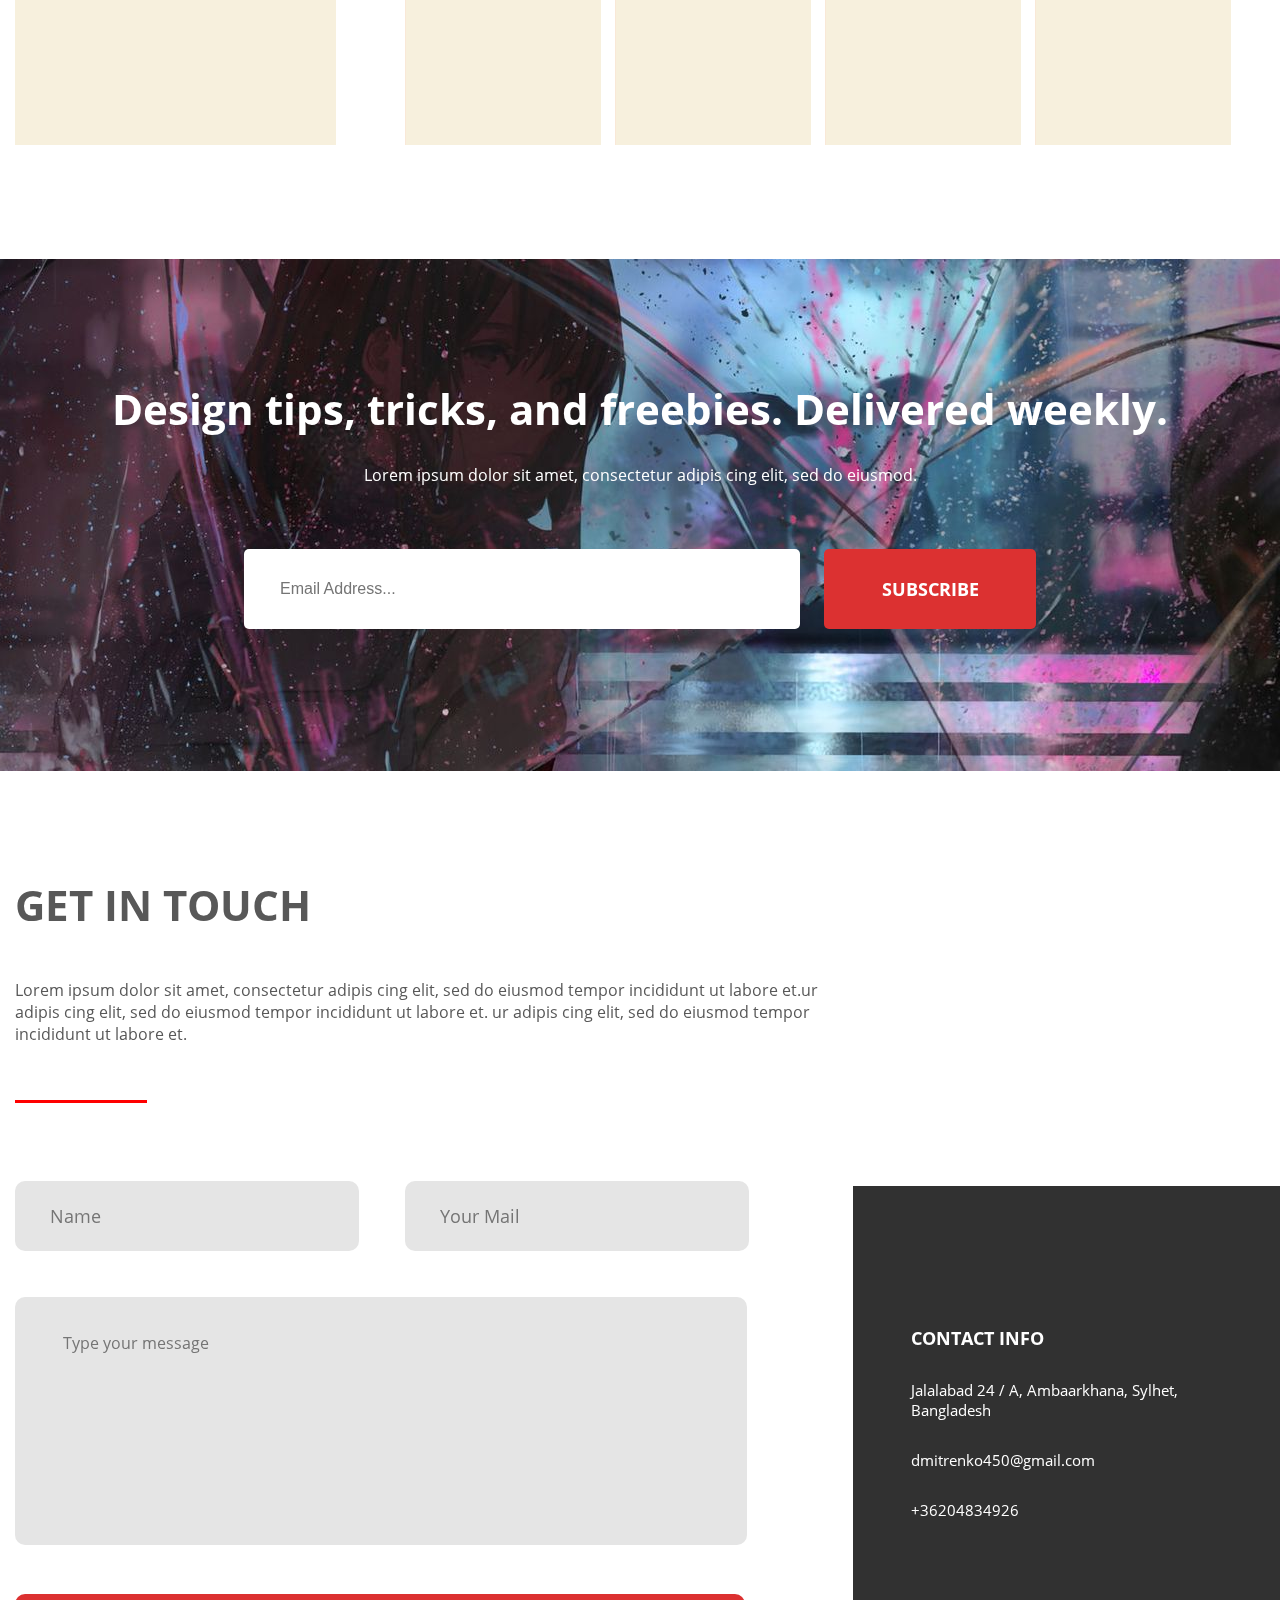
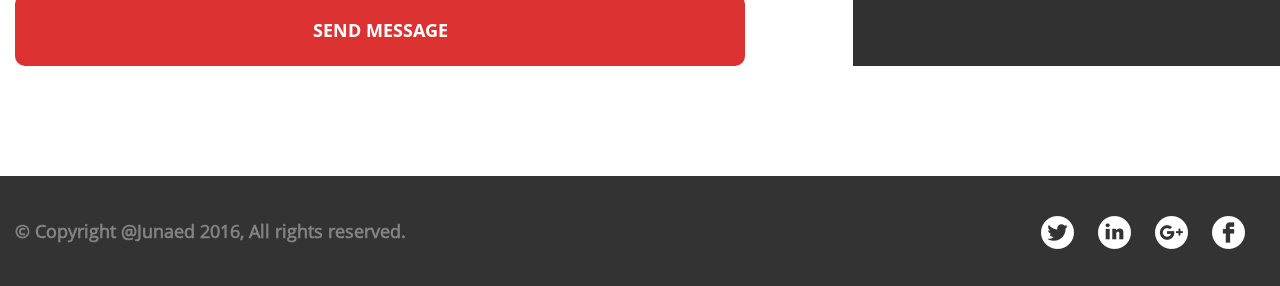
==== commit 29712839: "Update index.html" ====
--- a/index.html
+++ b/index.html
@@ -177,7 +177,7 @@
         <section class="Design-tips">
             <div class="text-Design-tips">
                 <p>
-                    <span>Design tips, tricks, and freebies. Delivered weekly. Пошол Нахуй</span><br><br>
+                    <span>Design tips, tricks, and freebies. Delivered weekly.</span><br><br>
                     Lorem ipsum dolor sit amet, consectetur adipis cing elit, sed do eiusmod.<!-- opensans regular-->
                 </p>
             </div>
